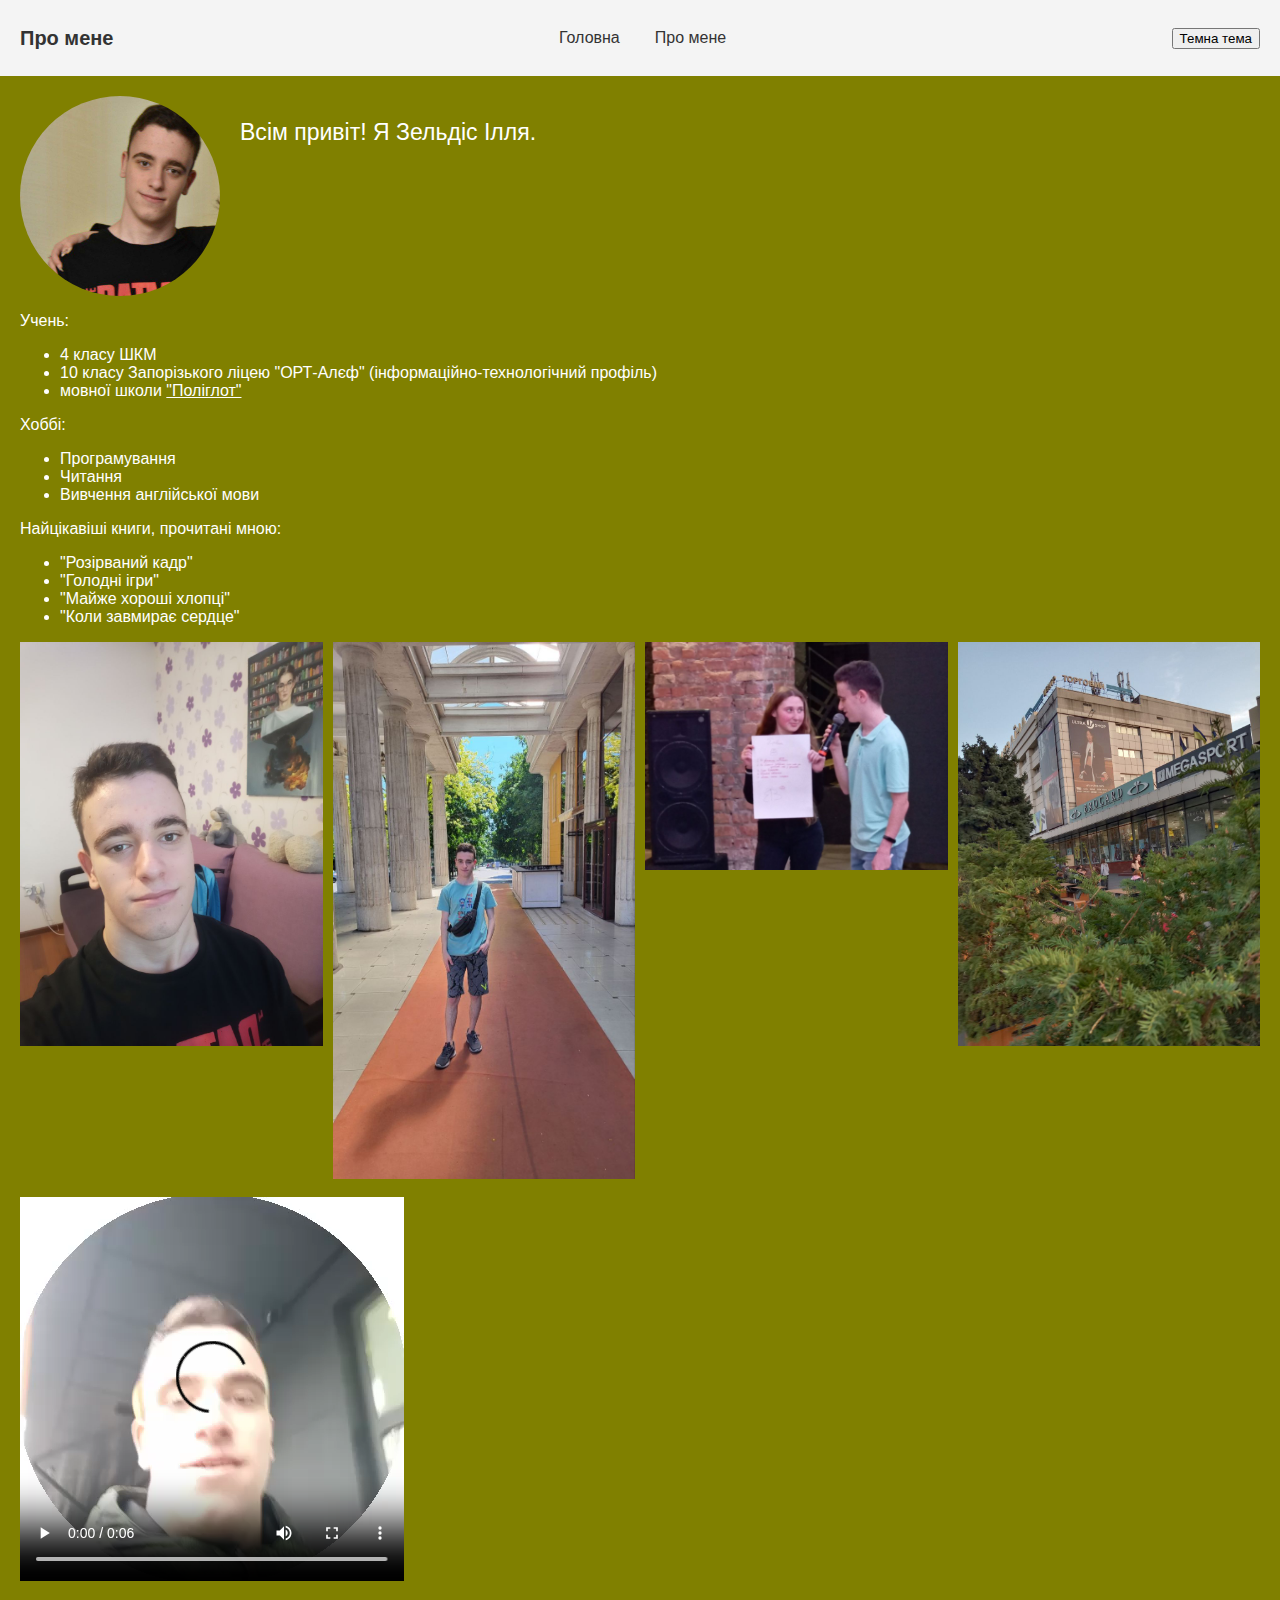
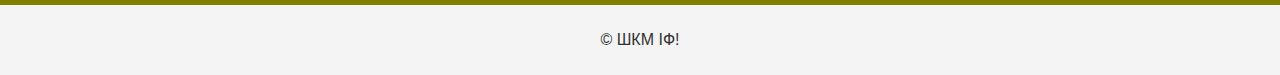
==== about_us.html @ 0c4e3f46 "Initial commit" ====
<!DOCTYPE html>
<html lang="uk">
<head>
    <meta charset="UTF-8">
    <meta name="viewport" content="width=device-width, initial-scale=1.0">
    <title>Про мене</title>
    <link rel="stylesheet" href="style/style_about.css">
</head>
<body>
    <header>
        <h2>Про мене</h2>
        <div class="burger-menu" id="burger-menu">
            <span></span>
            <span></span>
            <span></span>
        </div>
        <nav>
            <ul class="menu" id="menu">
                <li><a href="index.html">Головна</a></li>
                <li><a href="about_us.html">Про мене</a></li>
            </ul>
        </nav>
        <button id="theme-toggle">Темна тема</button>
    </header>
    <main>
        <section class="about-me">
            <img src="img/me.jpg" alt="Фото Зельдіса Іллі">
            <p class="intro-text">Всім привіт! Я Зельдіс Ілля.</p>
        </section>
        <section>
            <p>Учень:</p>
            <ul>
                <li>4 класу ШКМ</li>
                <li>10 класу Запорізького ліцею "ОРТ-Алєф" (інформаційно-технологічний профіль)</li>
                <li>мовної школи <a href='https://bepro.education/'>"Поліглот"</a></li>
            </ul>
            <p>Хоббі:</p>
            <ul>
                <li>Програмування</li>
                <li>Читання</li>
                <li>Вивчення англійської мови</li>
            </ul>
            <p>Найцікавіші книги, прочитані мною:</p>
            <ul>
                <li>"Розірваний кадр"</li>
                <li>"Голодні ігри"</li>
                <li>"Майже хороші хлопці"</li>
                <li>"Коли завмирає сердце"</li>
            </ul>
        </section>
        <section class="gallery">
            <div class="gallery-item">
                <img src="img/me2.jpg" >
            </div>
            <div class="gallery-item">
                <img src="img/me3.jpg" >
            </div>
            <div class="gallery-item">
                <img src="img/training.jpg">
                <div class="overlay">Тренінг з розвитку м'яких навичок у межах Всеукраїнського марафону “Тренуй soft skills” </div>
            </div>
            <div class="gallery-item">
                <img src="img/ukraine.jpg">
            </div>
        </section>
        <br>
        <video src="img/education_video" autoplay = 'autoplay' controls></video>
    </main>       
    <footer>
        <p>© ШКМ ІФ!</p>
    </footer>
    <script src="index_about.js"></script>
</body>
</html>
---- style/style_about.css ----
body {
  font-family: Arial, sans-serif;
  margin: 0;
  padding: 0;
  background-color: olive;
  color: #333;
}
header {
  display: flex;
  justify-content: space-between;
  align-items: center;
  padding: 10px 20px;
  background-color: #f4f4f4;
  position: relative;
}
header h2 {
  font-size: 20px;
  font-weight: bold;
}
.burger-menu {
  display: none;
  flex-direction: column;
  gap: 5px;
  cursor: pointer;
}
.about-me {
  display: flex; 
  align-items: flex-start; 
  gap: 20px; 
  color: white;
}
main{
  color: white;
}
.about-me img {
  width: 200px; 
  height: 200px; 
  border-radius: 50%; 
}
.gallery {
  display: grid;
  grid-template-columns: repeat(auto-fit, minmax(150px, 1fr));
  gap: 10px;
}
.gallery-item {
  position: relative;
  overflow: hidden;
}
.gallery-item img {
  width: 100%;
  height: auto;
  display: block;
}
.gallery-item .overlay {
  position: absolute;
  top: 0;
  left: 0;
  right: 0;
  bottom: 0;
  background: rgba(0, 0, 0, 0.6);
  color: white;
  display: flex;
  align-items: center;
  justify-content: center;
  opacity: 0;
  transition: opacity 0.3s ease;
  font-size: 1rem;
}
.gallery-item:hover .overlay {
  opacity: 1;
}
.about-me .intro-text {
  flex: 1; 
  font-size: 1.2em;
}
a{
  color: white;
}
.burger-menu span {
  width: 25px;
  height: 3px;
  background-color: #333;
}
nav .menu {
  display: flex;
  list-style: none;
  gap: 15px;
  margin: 0;
  padding: 0;
}
nav .menu li a {
  text-decoration: none;
  color: #333;
  padding: 5px 10px;
  border-radius: 3px;
}
nav .menu li a:hover {
  background-color: #4caf50;
  color: white;
}
body.dark-theme {
  background-color: #333;
  color: #f9f9f9;
}
body.dark-theme header {
  background-color: #222;
}
body.dark-theme nav .menu li a {
  color: #f9f9f9;
}
body.dark-theme nav .menu li a:hover {
  background-color: #4caf50;
}
body.dark-theme footer p {
    color: black;
}
main {
  padding: 20px;
}
.about-me {
  font-size: 1.2em;
}
footer {
  text-align: center;
  padding: 10px;
  background-color: #f4f4f4;
}
@media (max-width: 768px) {
  header {
    flex-wrap: wrap;
    justify-content: space-between;
  }
  .burger-menu {
    display: flex;
  }
  nav .menu {
    display: none;
    flex-direction: column;
    background-color: #f4f4f4;
    position: absolute;
    top: 60px;
    right: 20px;
    width: 200px;
    box-shadow: 0 2px 5px rgba(0, 0, 0, 0.2);
    padding: 10px;
  }
  nav .menu.active {
    display: flex;
  }
  .about-me {
    flex-direction: column;
    align-items: center;
  }
  .about-me img {
    width: 150px;
    height: 150px;
  }
  .gallery {
    grid-template-columns: repeat(auto-fit, minmax(100px, 1fr));
  }
}
@media (max-width: 480px) {
  header h2 {
    font-size: 18px;
  }
  .about-me .intro-text {
    font-size: 1em;
    text-align: center;
  }
  footer p {
    font-size: 0.9em;
  }
}
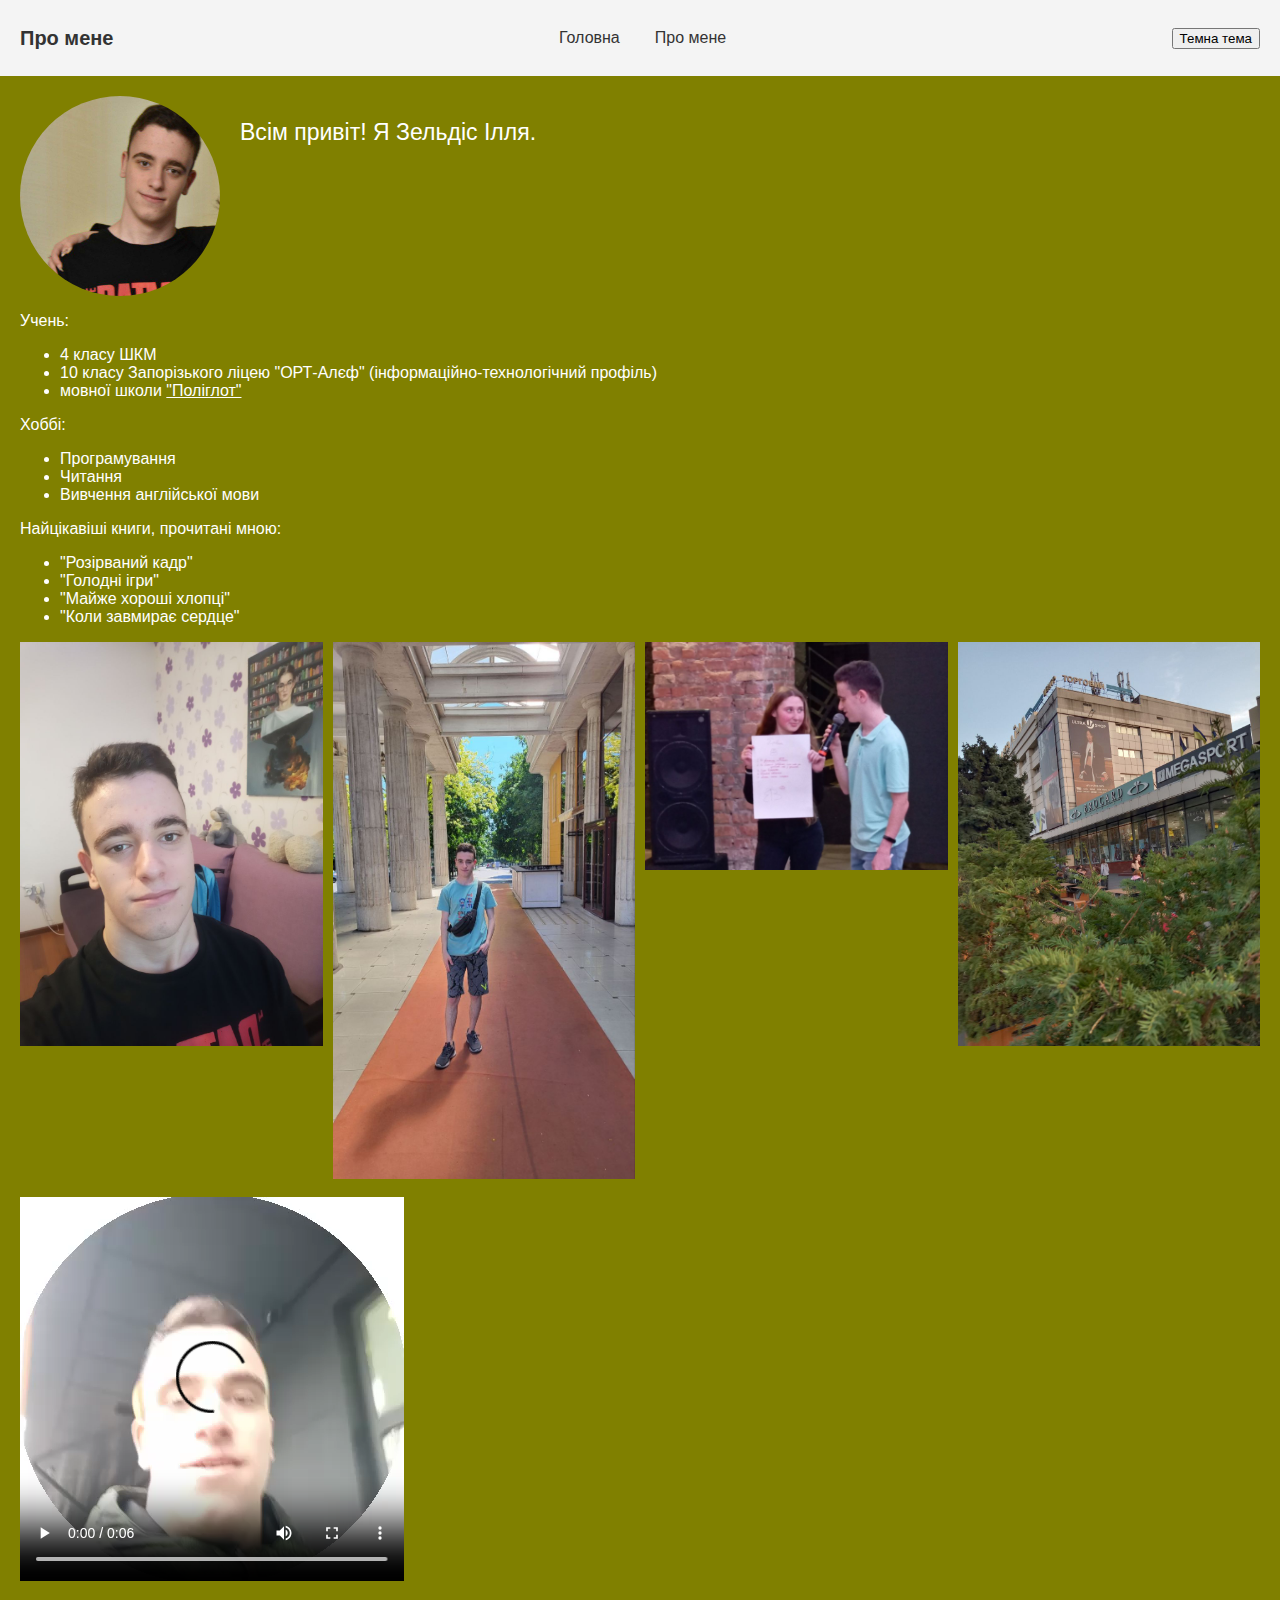
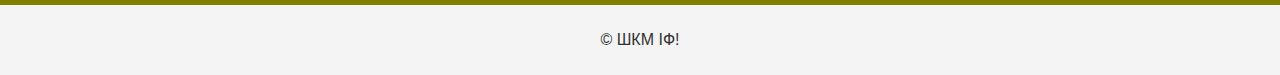
==== commit e903e1d8: "Project" ====
--- a/about_us.html
+++ b/about_us.html
@@ -69,6 +69,6 @@
     <footer>
         <p>© ШКМ ІФ!</p>
     </footer>
-    <script src="index_about.js"></script>
+    <script src="js/index_about.js"></script>
 </body>
 </html>